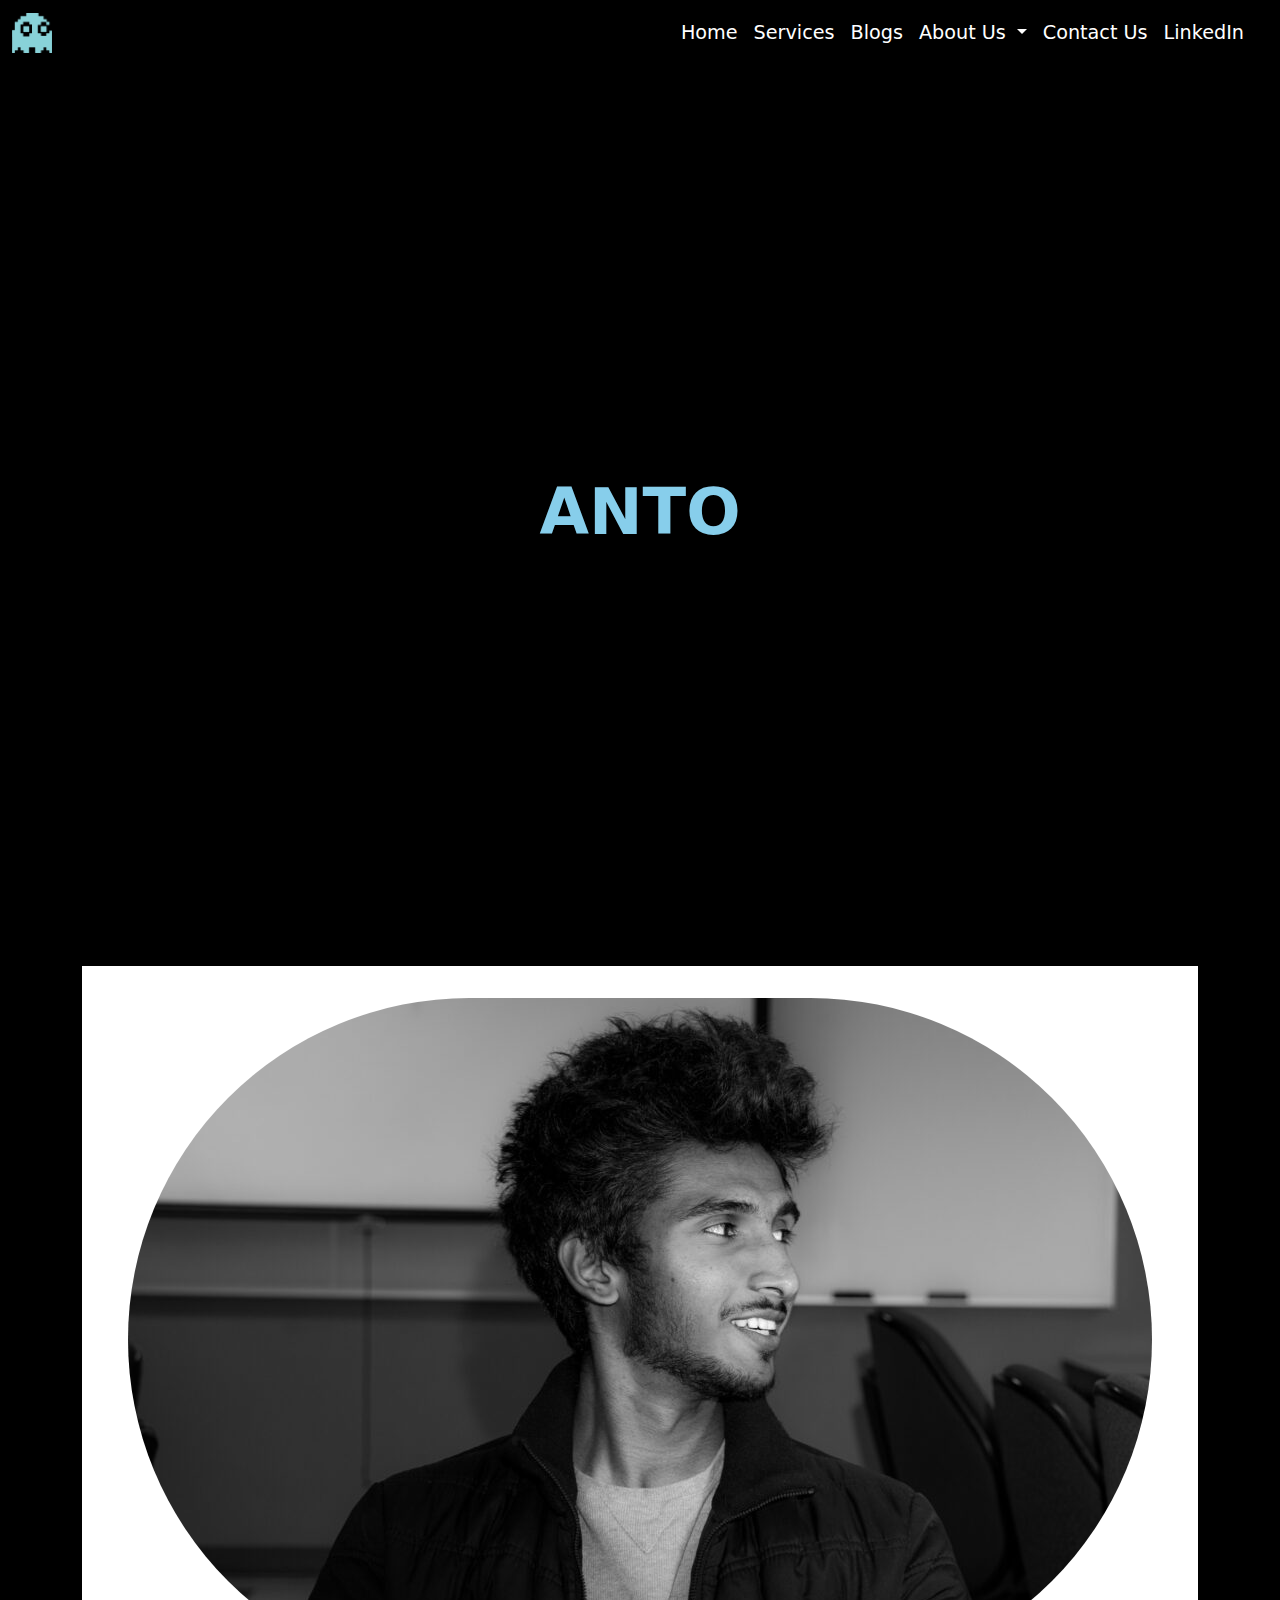
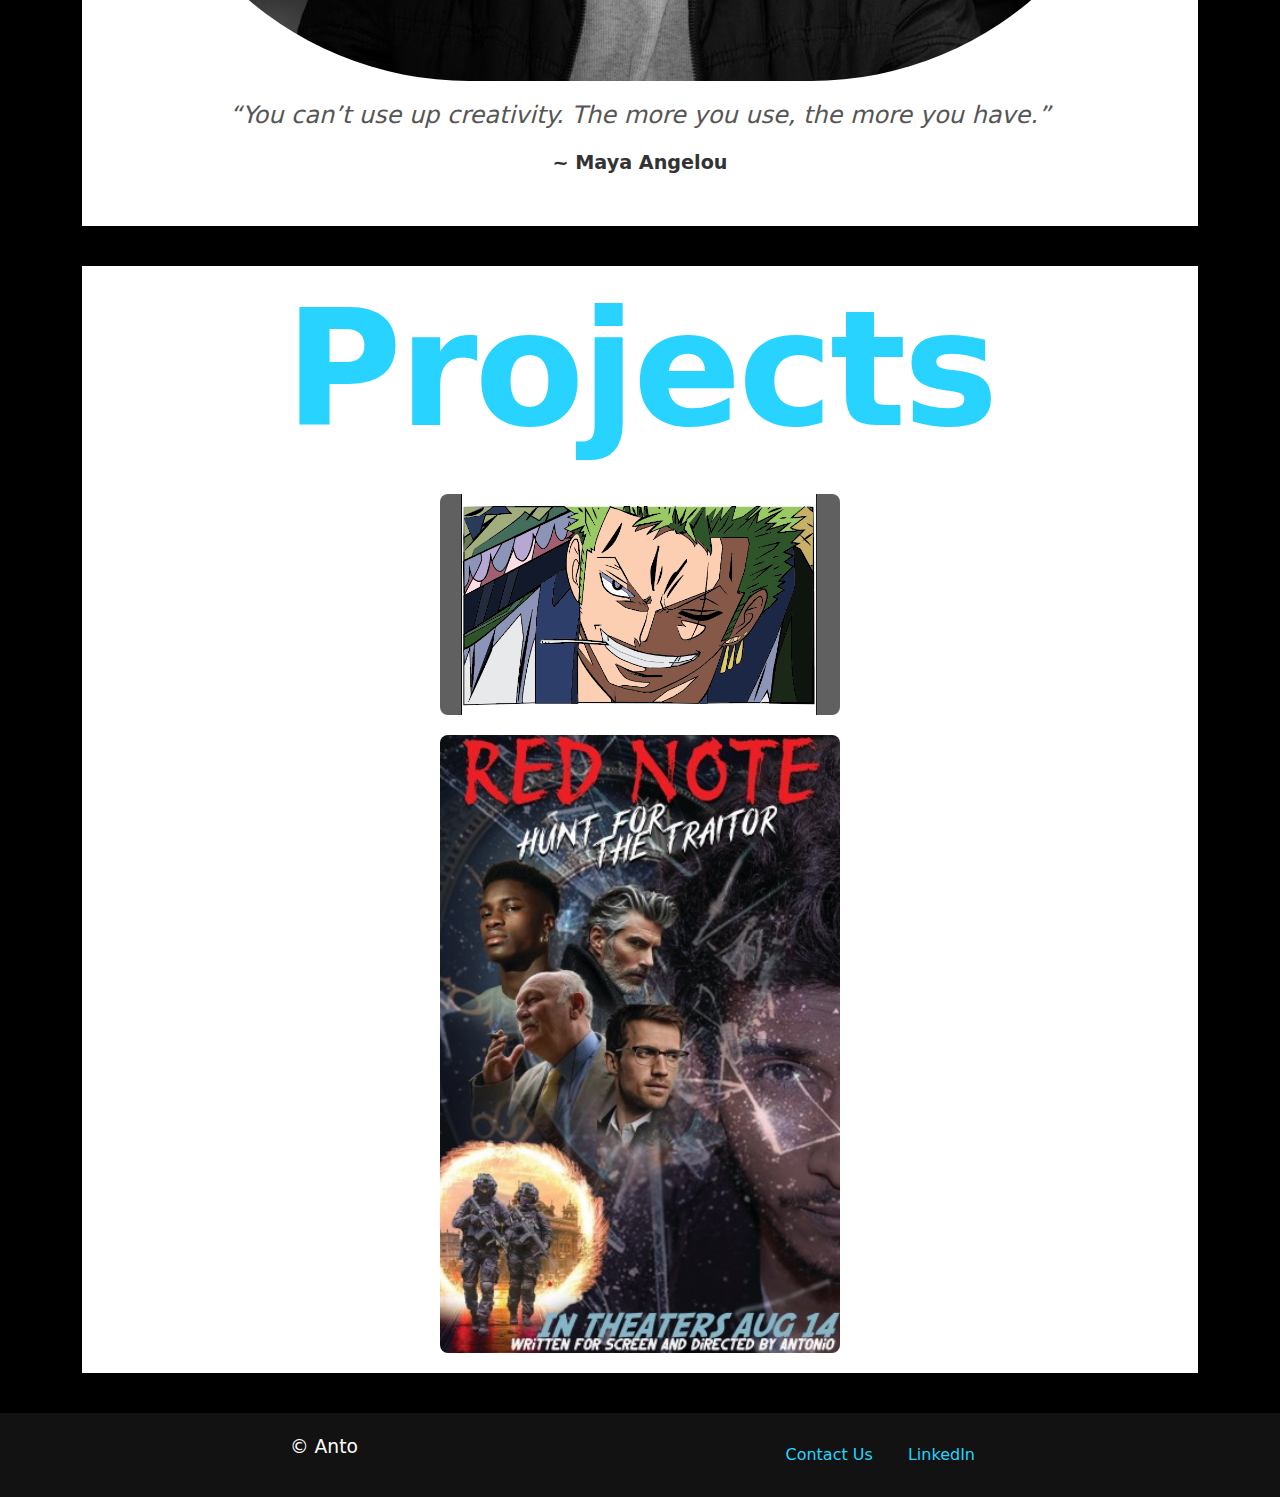
==== index.html @ 75f30d4b "save changes" ====
<!DOCTYPE html>
<html lang="en">
  <head>
    <meta charset="UTF-8" />
    <meta name="viewport" content="width=device-width, initial-scale=1.0" />
    <title>PixelHub</title>
    <link rel="icon" type="image/x-icon" href="/images/lo">

    <link
      href="https://cdn.jsdelivr.net/npm/bootstrap@5.3.0/dist/css/bootstrap.min.css"
      rel="stylesheet"
    />
    <link rel="stylesheet" href="css/style.css" />

    <script src="https://code.jquery.com/jquery-3.6.0.min.js"></script>
  </head>
  <body>
    
    <!-- Header  -->
    <nav class="navbar navbar-expand-lg navbar-custom">
      <div class="container-fluid">
        <!-- Logo -->
        <a class="navbar-brand" href="#">
          <img src="./images/logo.png" alt="Logo"  href="home.html">
        </a>

        <!-- Toggler for mobile -->
        <button
          class="navbar-toggler"
          type="button"
          data-bs-toggle="collapse"
          data-bs-target="#navbarNav"
          aria-controls="navbarNav"
          aria-expanded="false"
          aria-label="Toggle navigation"
        >
          <span class="navbar-toggler-icon"></span>
        </button>

        <!-- Navbar Links -->
        <div class="collapse navbar-collapse" id="navbarNav">
          <ul class="navbar-nav ms-auto">
            <li class="nav-item">
              <a class="nav-link" href="home.html">Home</a>
            </li>
            <li class="nav-item">
              <a class="nav-link" href="services.html">Services</a>
            </li>
            <li class="nav-item">
              <a class="nav-link" href="blogs.html">Blogs</a>
            </li>
            <li class="nav-item dropdown">
              <a
                class="nav-link dropdown-toggle"
                href="#"
                role="button"
                data-bs-toggle="dropdown"
                aria-expanded="false"
              >
                About Us
              </a>
              <ul class="dropdown-menu">
                <li><a class="dropdown-item" href="aboutus.html">About us</a></li>
                <li><a class="dropdown-item" href="team.html">Our Team</a></li>
              </ul>
            </li>
            <li class="nav-item">
              <a class="nav-link" href="contact.html">Contact Us</a>
            </li>
            <li class="nav-item">
              <a class="nav-link" href="http://www.linkedin.com/in/antoniofernando98">LinkedIn</a>
            </li>
            <li class="nav-item">
              <a class="nav-link" href="#"><i class="bi bi-search"></i></a>
              <!-- Search icon -->
            </li>
          </ul>
        </div>
      </div>
    </nav>
    <div class="container">
      <!-- Banner -->
      <section class="hero-section">
        <div class="container">
          <h1 class="hero-title">ANTO</h1>
        </div>
      </section>
      <!-- Quote  -->
      <section class="bg-white quote-section">
        <div class="container">
          <!-- Image -->
          <img
            src="/images/potrait.jpg"
            alt="Creative Image"
            class="img-fluid rounded-999"
          />

          <!-- Quote Text -->
          <p class="quote-text">
            “You can’t use up creativity. The more you use, the more you have.”
          </p>
          <p class="quote-author">~ Maya Angelou</p>
        </div>
      </section>
      <!-- Projects Section -->
      <section class="bg-white projects-section">
        <div class="container">
          <h2 class="projects-title">Projects</h2>
          <div class="projects-container">
            <img
              src="/images/projecrt-1.png"
              alt="Project 1"
              class="project-image"
            />
            <img
              src="/images/project.jpg"
              alt="Project 2"
              class="project-image"
            />
          </div>
        </div>
      </section>
      <!-- Footer  -->
    </div>
    <!-- Footer Section -->
    <footer class="footer">
      <div class="container">
        <div class="footer-content">
          <p>&copy; Anto</p>
          <div class="footer-links">
            <a href="contact.html" class="footer-link"
              >Contact Us</a
            >
            <a
              href="http://www.linkedin.com/in/antoniofernando98"
              class="footer-link"
              target="_blank"
              >LinkedIn</a
            >
          </div>
        </div>
      </div>
    </footer>
    <script src="https://cdn.jsdelivr.net/npm/bootstrap@5.3.0/dist/js/bootstrap.bundle.min.js"></script>
  </body>
</html>
---- css/style.css ----
body {
  background-color:black; /* Match background color with the image */
}

h1{color: #87ceeb;
    font-size: 48pt;
    text-align: center;}



h3{color: #87ceeb;
     font-size: 24pt;}


p{
  color:#ffffff;
  font-size: 14pt;
}

.aboutusf{
  width: 550px;
  height: max-content;
  margin: 25px;
  background-color: #555;

}

body
   * {box-sizing: border-box;}
            
input[type=text], select, textarea {
  width: 100%;
  padding: 12px;
  border: 1px solid #ccc;
  border-radius: 4px;
  box-sizing: border-box;
  margin-top: 6px;
  margin-bottom: 16px;
  resize: vertical;
  display: flex ;
  justify-content: center;
  align-items: center;
  }        
          
input[type=submit] {
  background-color: #39b0df;
  color: white;
  padding: 12px 20px;
  border: none;
  border-radius: 4px;
  cursor: pointer;
  }
          
input[type=submit]:hover {
  background-color: #39b0df;
  }

 
  
.container1 {
 border-radius: 5px;
 background-color: #f2f2f2;
 padding: 20px;
 }
          
.aboutush1{
  text-align: center;
}


.logo{
  padding-left: 50px;
}
.navbar-custom {
  background: transparent; /* Keep it transparent like the image */
}
.navbar-brand img {
  height: 40px; /* Adjust logo size */
}
.navbar-nav .nav-link {
  color: white !important;
  font-size: larger;
  padding-right: 250px;
}
.navbar-toggler {
  border-color: white;
}
.navbar-toggler-icon {
  background-color: aqua; /* Custom toggle color */
}
.hero-section {
  height: 100vh;
  display: flex;
  flex-direction: column;
  justify-content: center;
  align-items: center;
  color: white;
  text-align: center;
  position: relative;
}
.hero-title {
  font-size: 4rem;
  font-weight: bold;
  color: #87ceeb; /* Light blue text */
  text-transform: uppercase;
}
.hero-edit {
  font-size: 0.9rem;
  margin-top: -1rem;
  color: #d3d3d3;
}

.quote-section {
  text-align: center;
  padding: 2rem;
  background-color: #f9f9f9; /* Light background */
}
.quote-section img {
  max-width: 100%;
  height: auto;
  border-radius: 10px; /* Rounded corners */
}
.quote-text {
  margin-top: 1rem;
  font-size: 1.5rem;
  font-style: italic;
  color: #555;
}
.quote-author {
  margin-top: 0.5rem;
  font-size: 1.2rem;
  font-weight: bold;
  color: #333;
}
.projects-section {
  margin: 40px 0;
  text-align: center;
}

.projects-title {
  font-size: 2rem;
  margin-bottom: 20px;
  color: #28d4ff;
  margin-bottom: 20px;
  line-height: 1.3;
  font-weight: 700;
  font-size: clamp(4.509rem, 4.509rem + ((1vw - 0.2rem) * 9.152), 10rem);
  letter-spacing: -0.02em;
}

.projects-container {
  display: flex;
  flex-direction: column;
  align-items: center; /* Center images horizontally */
}

.project-image {
  width: 80%; /* Set a width for the images */
  max-width: 400px; /* Maximum width */
  margin-bottom: 20px; /* Space between images */
  border-radius: 8px; /* Optional: rounded corners */
}

.footer {
  background-color: #121212; /* Match the background color with the body */
  color: white; /* Text color */
  padding: 20px 0; /* Padding for the footer */
  text-align: center; /* Center the text */
  flex-direction: row;
}

.footer-content {
  max-width: 700px;
  margin: 0 auto;
  display: flex;
  flex-direction: row;
  justify-content: space-between;
}

.footer-links {
  margin-top: 10px; /* Space above the links */
}

.footer-link {
  color: #28d4ff; /* Link color */
  text-decoration: none; /* Remove underline from links */
  margin: 0 15px; /* Space between links */
}

.footer-link:hover {
  text-decoration: underline; /* Underline on hover */
}
.rounded-999 {
  border-radius: 999px !important;
}
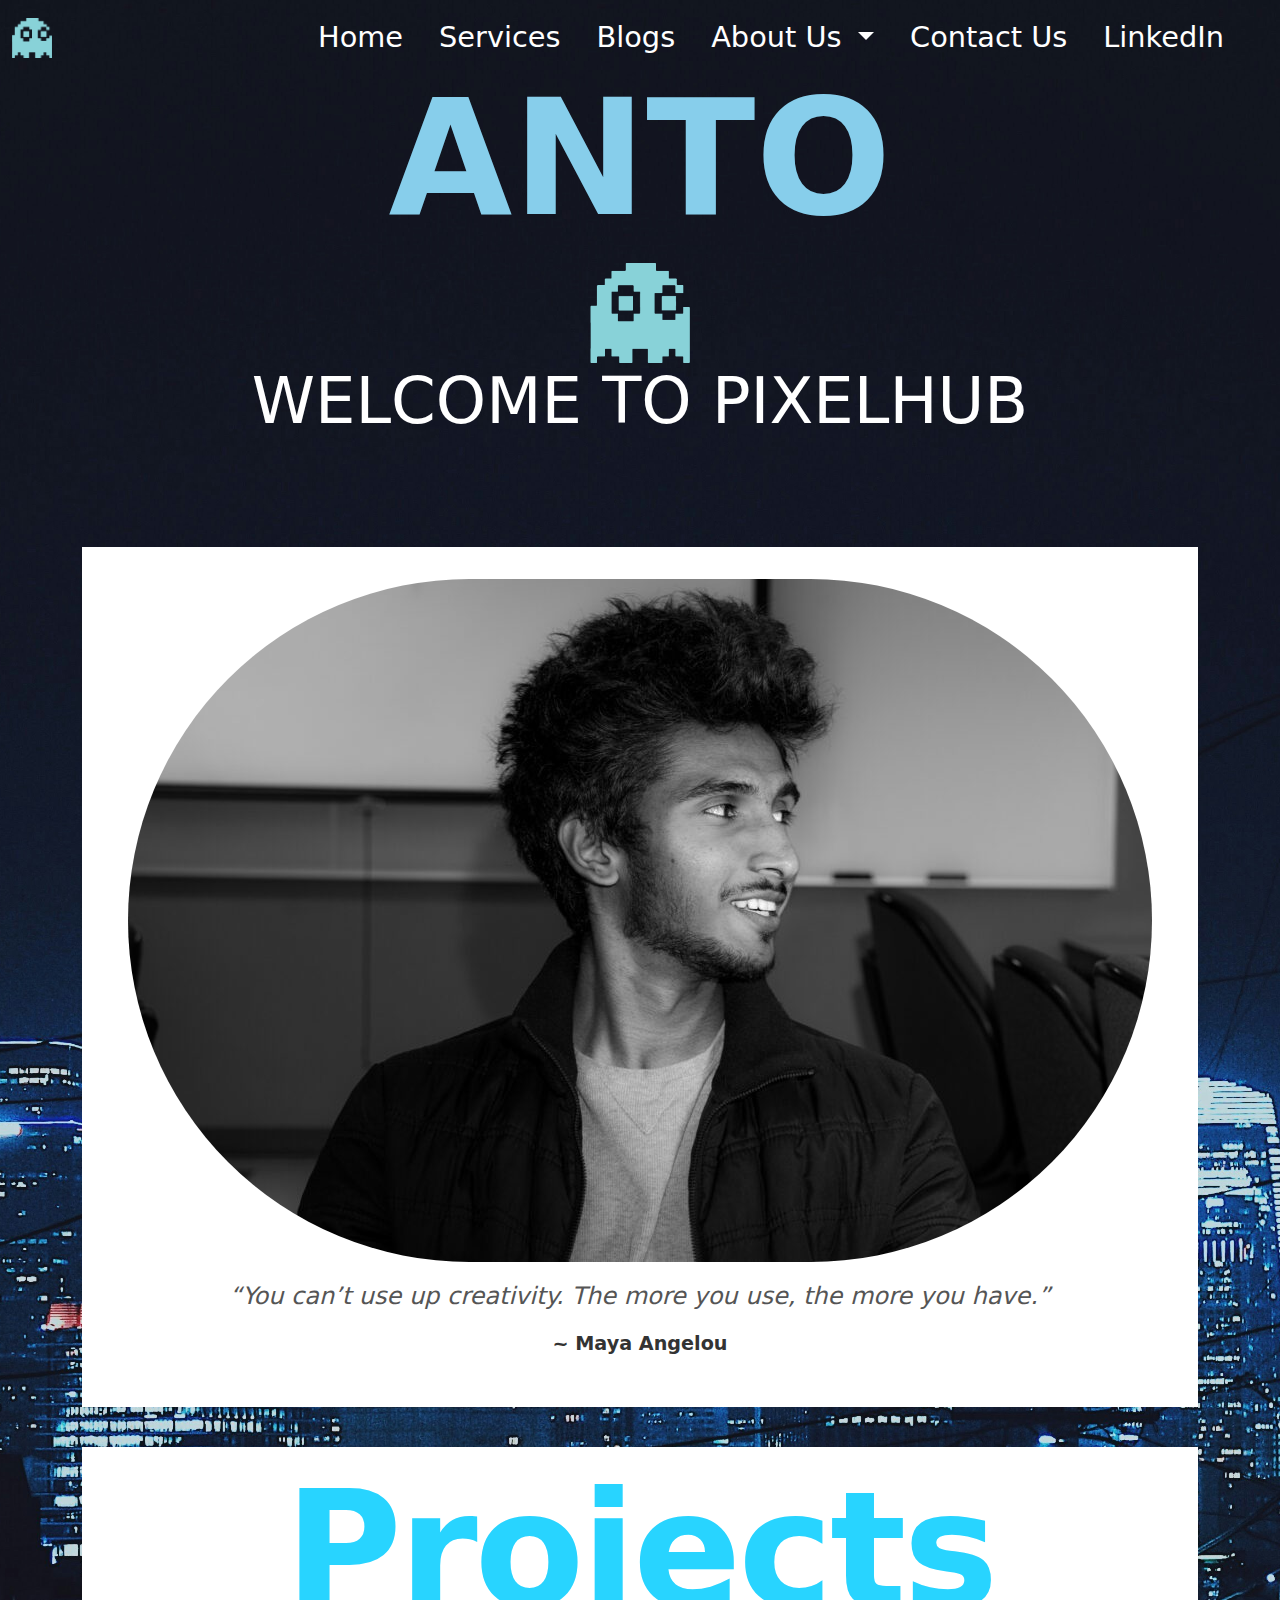
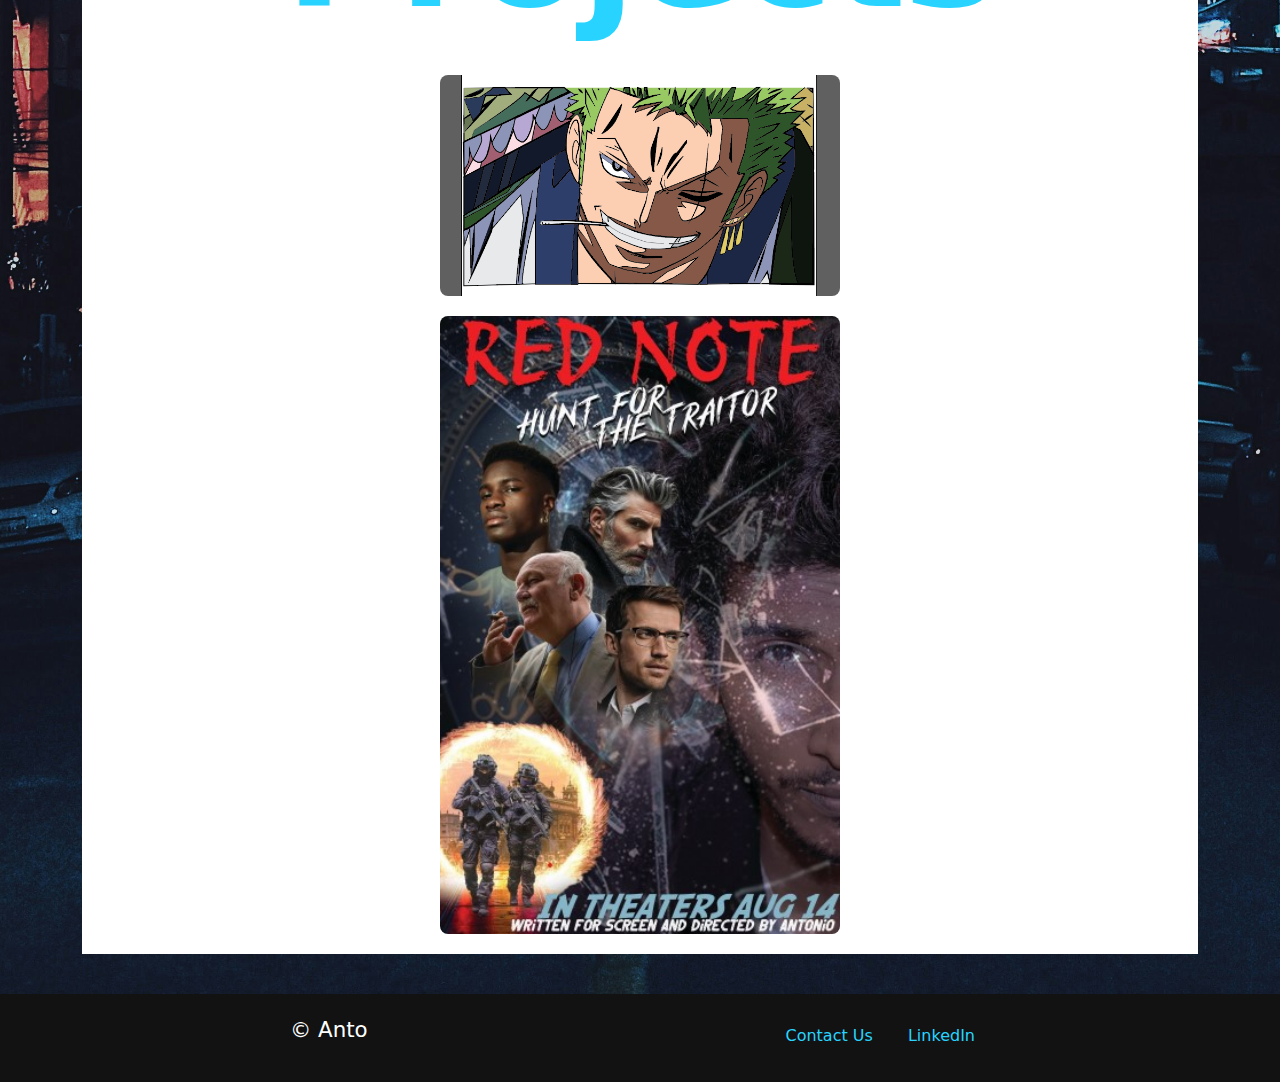
==== commit 00bb7fba: "changes" ====
--- a/index.html
+++ b/index.html
@@ -4,12 +4,13 @@
     <meta charset="UTF-8" />
     <meta name="viewport" content="width=device-width, initial-scale=1.0" />
     <title>PixelHub</title>
-    <link rel="icon" type="image/x-icon" href="/images/lo">
+    <link rel="icon" type="image/x-icon" href="/images/logo.png">
 
     <link
       href="https://cdn.jsdelivr.net/npm/bootstrap@5.3.0/dist/css/bootstrap.min.css"
       rel="stylesheet"
     />
+    <link rel="stylesheet" href="https://fonts.googleapis.com/css2?family=Karla:wght@400;700&family=Lato:wght@400;700&display=swap">
     <link rel="stylesheet" href="css/style.css" />
 
     <script src="https://code.jquery.com/jquery-3.6.0.min.js"></script>
@@ -20,8 +21,8 @@
     <nav class="navbar navbar-expand-lg navbar-custom">
       <div class="container-fluid">
         <!-- Logo -->
-        <a class="navbar-brand" href="#">
-          <img src="./images/logo.png" alt="Logo"  href="home.html">
+        <a class="navbar-brand" href="home.html">
+          <img src="./images/logo.png" alt="Logo" class="headlogo">
         </a>
 
         <!-- Toggler for mobile -->
@@ -81,8 +82,10 @@
     <div class="container">
       <!-- Banner -->
       <section class="hero-section">
-        <div class="container">
+        <div class="Banner">
           <h1 class="hero-title">ANTO</h1>
+          <img src="images/logo.png" alt="logo" width="100" height="100">
+          <h2 class="tagline"> WELCOME TO PIXELHUB</h2>
         </div>
       </section>
       <!-- Quote  -->
--- a/css/style.css
+++ b/css/style.css
@@ -1,5 +1,8 @@
 body {
-  background-color:black; /* Match background color with the image */
+  background-image: url("../images/background.jpg");
+  background-size: cover;
+  background-position: center;
+  
 }
 
 h1{color: #87ceeb;
@@ -14,14 +17,16 @@
 
 p{
   color:#ffffff;
-  font-size: 14pt;
+  font-size: 12pt;
 }
 
 .aboutusf{
   width: 550px;
   height: max-content;
   margin: 25px;
-  background-color: #555;
+  padding: 10px;
+  background-color: #141313bb ; ;
+  ;
 
 }
 
@@ -61,6 +66,7 @@
  border-radius: 5px;
  background-color: #f2f2f2;
  padding: 20px;
+ margin: 25px;
  }
           
 .aboutush1{
@@ -78,18 +84,19 @@
   height: 40px; /* Adjust logo size */
 }
 .navbar-nav .nav-link {
-  color: white !important;
+  color: white;
   font-size: larger;
   padding-right: 250px;
 }
 .navbar-toggler {
   border-color: white;
+  border-radius: 4px;
 }
 .navbar-toggler-icon {
-  background-color: aqua; /* Custom toggle color */
+  background-color:#007bb5; /* Custom toggle color */
 }
 .hero-section {
-  height: 100vh;
+  height: 40vh;
   display: flex;
   flex-direction: column;
   justify-content: center;
@@ -99,7 +106,7 @@
   position: relative;
 }
 .hero-title {
-  font-size: 4rem;
+  font-size: 10rem;
   font-weight: bold;
   color: #87ceeb; /* Light blue text */
   text-transform: uppercase;
@@ -194,4 +201,484 @@
   border-radius: 999px !important;
 }
 
-
+.team h2{
+  font-size: 32pt;
+  color: #ffffff;
+}
+
+.fa {
+  padding: 5px;
+  font-size: 20px;
+  width: 30px;
+  text-align: left;
+  text-decoration: none;
+  margin: 50px 10px  ;
+  border-radius: 100%;
+  
+}
+
+.fa:hover {
+    opacity: 0.7;
+}
+
+.fa-instagram {
+  background: #e20dad;
+  color: white;
+}
+
+.fa-facebook {
+  background: #3B5998;
+  color: white;
+}
+
+.fa-linkedin {
+  background: #007bb5;
+  color: white;
+}
+
+
+.fa-snapchat {
+  background: #fffc00;
+  color: white;
+  text-shadow: -1px 0 black, 0 1px black, 1px 0 black, 0 -1px black;
+}
+
+
+.team{
+  width: 550px;
+  height: max-content;
+  margin: 25px;
+  padding: 10px;
+  background-color: #141313bb ;
+}
+
+.antonioimg{
+   width: 530px; 
+   height: 270px; 
+   margin-bottom: 30px;
+}
+
+.nissenimg{
+  width: 530px;
+  height: 270px;
+  margin-bottom: 30px;
+}
+
+.blog{
+  width: 550px;
+  height: max-content;
+  margin: 25px;
+  padding: 10px;
+  background-color: #141313bb ;
+}
+
+.blog img{
+  width: 530px;
+  height: 270px;
+  margin-bottom: 30px;
+}
+
+.blog h2{
+  color: #39b0df;
+  margin-bottom: 20px;
+  text-align: center;
+}
+
+.blog h1 {
+  color: #ffffff;
+  size: 3rem;
+}
+
+.services{
+  width: 550px;
+  height: max-content;
+  margin: 25px;
+  padding: 10px;
+  background-color: #141313bb ;
+}
+
+.services img{
+  width: 530px;
+  height: 270px;
+  margin-bottom: 30px;
+}
+
+.services h2{
+  color: #39b0df;
+  margin-bottom: 20px;
+  text-align: center;
+}
+
+.services h1 {
+  color: #ffffff;
+  size: 3rem;
+}
+
+.services a{
+  text-decoration: none;
+}
+
+.web{
+  width: 550px;
+  height: max-content;
+  margin: 25px;
+  padding: 10px;
+  background-color: #141313bb ;
+}
+
+.web h2{
+  color: #39b0df;
+  margin-bottom: 20px;
+  text-align: center;
+}
+
+.web h1 {
+  color: #ffffff;
+  size: 3rem;
+}
+
+.web a{
+  text-decoration: none;
+}
+.web h5 {
+  color: #ffffff;
+  size: 18pt;
+}
+
+.web img{
+  width: 530px;
+  height: 270px;
+  margin-bottom: 30px;
+}
+
+.web ul {
+  color: #ffffff;
+  size: 18pt;
+}
+
+.web ul {
+  color: #ffffff;
+  size: 18pt;
+}
+
+.web h6{
+  color: #39b0df;
+  size: 18pt;
+}
+
+
+.seo{
+  width: 550px;
+  height: max-content;
+  margin: 25px;
+  padding: 10px;
+  background-color: #141313bb ;
+}
+
+.seo h2{
+  color: #39b0df;
+  margin-bottom: 20px;
+  text-align: center;
+}
+
+.seo h1 {
+  color: #ffffff;
+  size: 3rem;
+}
+
+.seo a{
+  text-decoration: none;
+}
+
+.seo img{
+  width: 530px;
+  height: 270px;
+  margin-bottom: 30px;
+}
+
+.seo h6{
+  color: #39b0df;
+  size: 18pt;
+}
+
+
+.design{
+  width: 550px;
+  height: max-content;
+  margin: 25px;
+  padding: 10px;
+  background-color: #141313bb ;
+}
+
+.design h2{
+  color: #39b0df;
+  margin-bottom: 20px;
+  text-align: center;
+}
+
+.design h1 {
+  color: #ffffff;
+  size: 3rem;
+}
+
+.design a{
+  text-decoration: none;
+}
+
+.design img{
+  width: 530px;
+  height: 270px;
+  margin-bottom: 30px;
+}
+
+.design h6{
+  color: #39b0df;
+  size: 18pt;
+}
+
+.marketing{
+  width: 550px;
+  height: max-content;
+  margin: 25px;
+  padding: 10px;
+  background-color: #141313bb ;
+}
+
+.marketing h2{
+  color: #39b0df;
+  margin-bottom: 20px;
+  text-align: center;
+}
+
+.marketing h1 {
+  color: #ffffff;
+  size: 3rem;
+}
+
+.marketing a{
+  text-decoration: none;
+}
+
+.marketing img{
+  width: 530px;
+  height: 270px;
+  margin-bottom: 30px;
+}
+
+.marketing h6{
+  color: #39b0df;
+  size: 18pt;
+}
+
+@media (min-width: 601px) and (max-width: 1024px)  /* Tablet */{
+  h1 {
+    font-size: 48pt; 
+}
+  h2{
+    font-size: 40pt; 
+}
+  h3{
+    font-size: 28pt; 
+}
+p {
+    font-size: 16pt; 
+}
+
+.nav-item{
+  padding-left: 10px;
+  font-size: 18pt;
+  color: #39b0df;
+}
+.services{
+  width: 95%;
+  height: max-content;
+  margin: 25px;
+  padding: 10px;
+  background-color: #141313bb ;
+}
+.services img{
+  width: 100%;
+  height: 500px;
+  margin-bottom: 30px;
+}
+
+.web{
+  width: 95%;
+  height: max-content;
+  margin: 25px;
+  padding: 10px;
+  background-color: #141313bb ;
+}
+.web img{
+  width: 100%;
+  height: 500px;
+  margin-bottom: 30px;
+}
+
+.seo{
+  width: 95%;
+  height: max-content;
+  margin: 25px;
+  padding: 10px;
+  background-color: #141313bb ;
+}
+.seo img{
+  width: 100%;
+  height: 500px;
+  margin-bottom: 30px;
+}
+
+.design{
+  width: 95%;
+  height: max-content;
+  margin: 25px;
+  padding: 10px;
+  background-color: #141313bb ;
+}
+.design img{
+  width: 100%;
+  height: 500px;
+  margin-bottom: 30px;
+}
+
+.marketing{
+  width: 95%;
+  height: max-content;
+  margin: 25px;
+  padding: 10px;
+  background-color: #141313bb ;
+}
+.marketing img{
+  width: 100%;
+  height: 500px;
+  margin-bottom: 30px;
+}
+
+.team{
+  width: 95%;
+  height: max-content;
+  margin: 25px;
+  padding: 10px;
+  background-color: #141313bb ;
+}
+.team img{
+  width: 100%;
+  height: 500px;
+  margin-bottom: 30px;
+}
+
+.aboutusf{
+  width: 95%;
+  height: max-content;
+  margin: 25px;
+  padding: 10px;
+  background-color: #141313bb ;
+}
+.aboutusf img{
+  width: 100%;
+  height: 500px;
+  margin-bottom: 30px;
+}
+
+.blog{
+  width: 95%;
+  height: max-content;
+  margin: 25px;
+  padding: 10px;
+  background-color: #141313bb ;
+}
+.blog img{
+  width: 100%;
+  height: 500px;
+  margin-bottom: 30px;
+}
+}
+
+
+
+
+
+
+@media (min-width: 1025px)  /* Desktop */{
+  h1 {
+    font-size: 62pt;
+}
+  h2 {
+    font-size: 48pt; 
+}
+  h3 {
+    font-size: 32pt; 
+}
+p {
+    font-size: 16pt; 
+}
+
+
+.nav-item{
+  padding-left: 20px;
+  font-size: 150%;
+  color: #39b0df;
+}
+.quote-section{
+  margin-top: 10%;
+}
+
+.services{
+  width: 95%;
+}
+
+.services img{
+  width: 100%;
+  height: 20%;
+}
+
+.web{
+  width: 95%;
+}
+
+.web img{
+  width: 99%;
+  height: 20%;
+}
+
+.seo{
+  width: 95%;
+}
+
+.seo img{
+  width: 99%;
+  height: 20%;
+}
+
+.marketing{
+  width: 95%;
+}
+
+.marketing img{
+  width: 99%;
+  height: 20%;
+}
+
+.blog{
+  width: 95%;
+}
+.blog img{
+  width: 99%;
+  height: 20%;
+}
+
+.aboutusf{
+  width: 95%;
+}
+
+.team{
+  width: 95%;
+}
+
+.team img{
+  width: 99%;
+  height:99%;
+}
+
+
+}